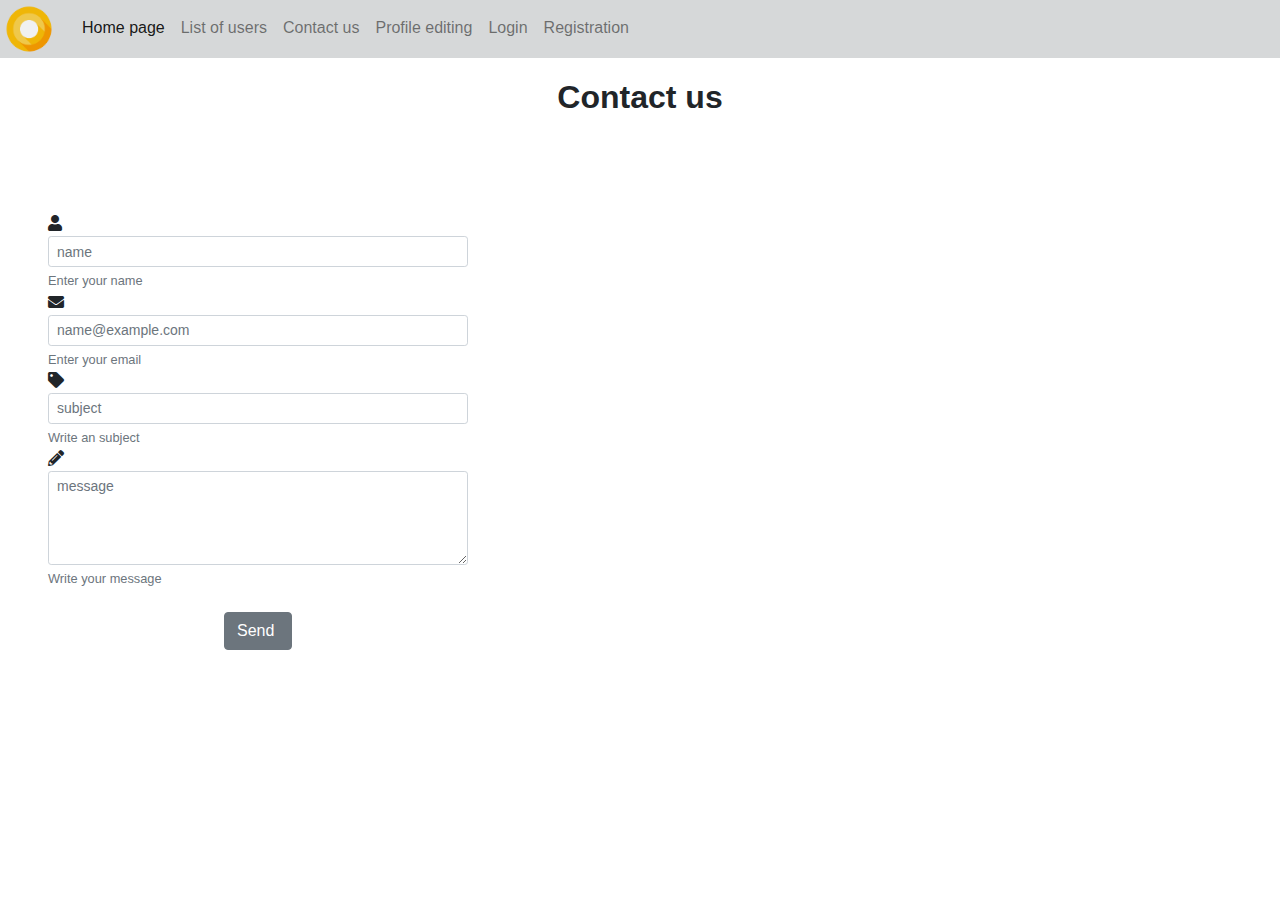
==== taskLibrary/contacts.html @ e166e696 "dynamic prototypes for the project Library" ====
<!DOCTYPE html>
<html lang="en">
<head>
    <meta charset="UTF-8">
    <meta name="viewport" content="width=device-width, initial-scale=1, shrink-to-fit=no">
    <meta http-equiv="x-ua-compatible" content="ie=edge">
    <!-- Font Awesome -->
    <link rel="stylesheet" href="https://use.fontawesome.com/releases/v5.8.2/css/all.css">
    <link rel="stylesheet" href="css/bootstrap.min.css">
    <link rel="stylesheet" href="css/main.css">
    
    <title>Contact us</title>
</head>
<body>
    <header class="alert-dark">
        <div class="logo-form">
            <img src="img/logo.png" width="50px" height="50px">
        </div>
        <nav class="navbar navbar-expand-md navbar-light">
            <button class="navbar-toggler" type="button" data-toggle="collapse" data-target="#navbarSupportedContent" aria-controls="navbarSupportedContent" aria-expanded="false" aria-label="Toggle navigation">
                <span class="navbar-toggler-icon"></span>
            </button>
            <div class="collapse navbar-collapse" id="navbarSupportedContent">
                <ul class="navbar-nav mr-auto">
                    <li class="nav-item active">
                        <a class="nav-link" href="index.html">Home page</a>
                    </li>
                    <li class="nav-item">
                        <a class="nav-link" href="userList.html">List of users</a>
                    </li>
                    <li class="nav-item">
                        <a class="nav-link" href="contacts.html">Contact us</a>
                    </li>
                    <li class="nav-item">
                        <a class="nav-link" href="userEdit.html">Profile editing</a>
                    </li>
                    <li class="nav-item">
                        <a class="nav-link" href="login.html">Login</a>
                    </li>
                    <li class="nav-item">
                        <a class="nav-link" href="registration.html">Registration</a>
                    </li>
                </ul>
            </div>
        </nav>
    </header>
    
    <section id="contact">
            <h2 class="mb-5 font-weight-bold text-center" style="margin: 20px">Contact us</h2>
        <div class="row">
            <div class="col-lg-5 col-md-12">
              <form class="p-5 grey-text">
                <div class="md-form form-sm"> <i class="fas fa-user prefix"></i>
                  <input type="text" id="form3" class="form-control form-control-sm" aria-describedby="nameHelp" placeholder="name">
                  <small id="nameHelp" class="form-text text-muted">Enter your name</small>
                </div>
                <div class="md-form form-sm"> <i class="fas fa-envelope prefix"></i>
                  <input type="email" id="form2" class="form-control form-control-sm" aria-describedby="emailHelp" placeholder="name@example.com">
                  <small id="emailHelp" class="form-text text-muted">Enter your email</small>
                </div>
                <div class="md-form form-sm"> <i class="fas fa-tag prefix"></i>
                  <input type="text" id="form32" class="form-control form-control-sm" aria-describedby="subjectHelp" placeholder="subject">
                  <small id="emailHelp" class="form-text text-muted">Write an subject</small>
                </div>
                <div class="md-form form-sm"> <i class="fas fa-pencil-alt prefix"></i>
                  <textarea type="text" id="form8" class="md-textarea form-control form-control-sm" rows="4" aria-describedby="messageHelp" placeholder="message"></textarea>
                  <small id="messageHelp" class="form-text text-muted">Write your message</small>
                </div>
                <div class="text-center mt-4">
                  <button class="btn btn-secondary">Send <i class="far fa-paper-planeml-1"></i></button>
                </div>
              </form>
            </div>
            <div class="col-lg-7 col-md-12">
                <!--Google map-->
                <div id="map-container" class="z-depth-1-half map-container mb-5" style="height: 400px">
                </div>
            </div>
        </div>
    </section>
    
    <script src="https://code.jquery.com/jquery-3.3.1.min.js" integrity="sha256-FgpCb/KJQlLNfOu91ta32o/NMZxltwRo8QtmkMRdAu8=" crossorigin="anonymous"></script>
    <script src="https://cdnjs.cloudflare.com/ajax/libs/popper.js/1.14.7/umd/popper.min.js" integrity="sha384-UO2eT0CpHqdSJQ6hJty5KVphtPhzWj9WO1clHTMGa3JDZwrnQq4sF86dIHNDz0W1" crossorigin="anonymous"></script>
    <script src="js/bootstrap.min.js"></script>
    <script src="js/main.js"></script>
    <script src="https://maps.google.com/maps/api/js"></script>
</body>
</html>
---- taskLibrary/css/main.css ----
header {
    height: 58px;
}
.logo-form {
    height: 58px; 
    position: relative; 
    float: left;
    padding: 2px;
    margin: 2px;
}
.reg-form {
    padding: 20px;
    margin: 50px;
}
table, th, td {
    border: 1px solid black;
    text-align: center;
}
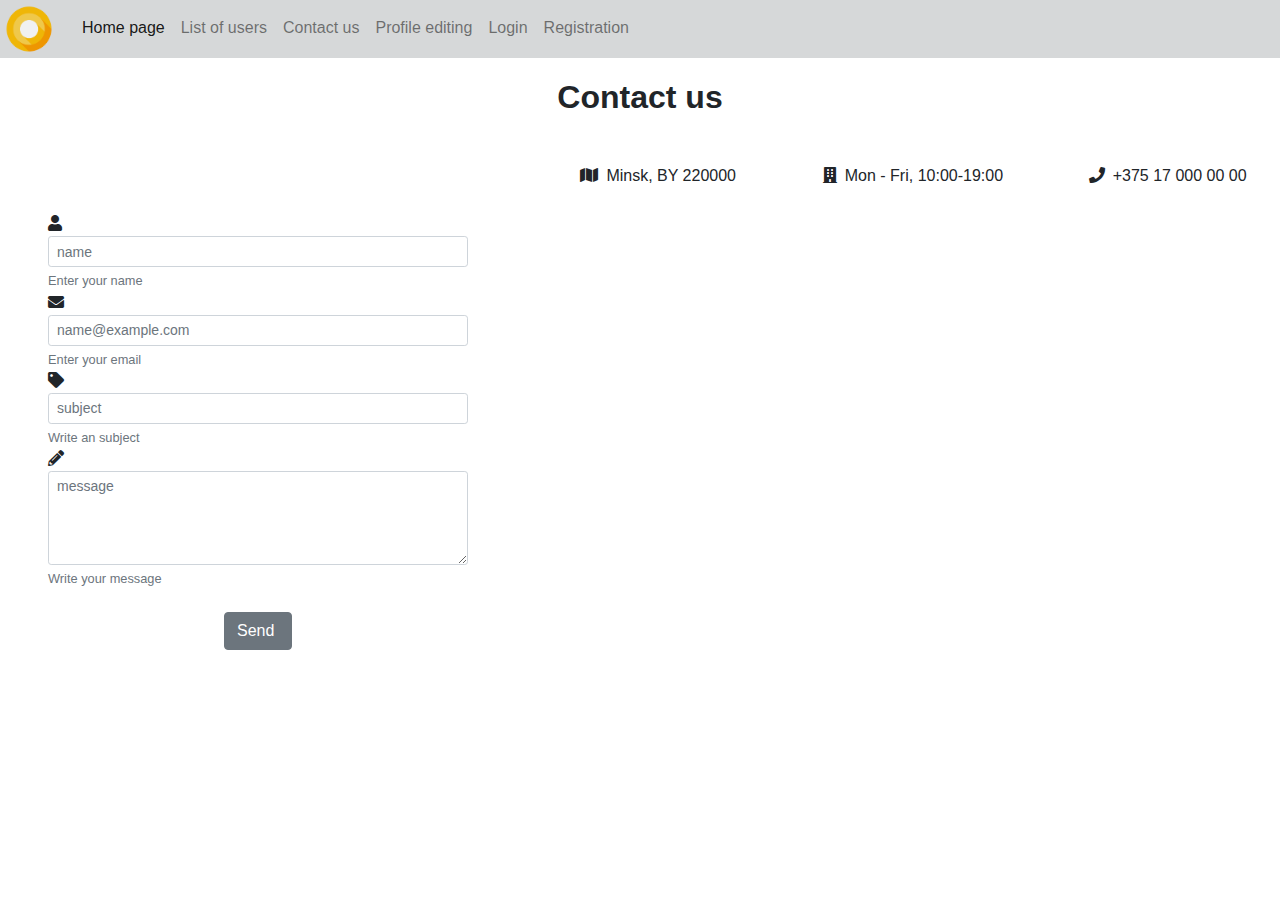
==== commit ffe509b9: "add wallpaper and google map at taskLibrary" ====
--- a/taskLibrary/contacts.html
+++ b/taskLibrary/contacts.html
@@ -72,17 +72,33 @@
               </form>
             </div>
             <div class="col-lg-7 col-md-12">
+                <div class="row text-center">
+                    <div class="col-lg-4 col-md-12 mb-3">
+                        <p><i class="fas fa-map fa-1x mr-2 grey-text"></i>Minsk, BY 220000</p>
+                    </div>
+                    <div class="col-lg-4 col-md-6 mb-3">
+                        <p><i class="fas fa-building fa-1x mr-2 grey-text"></i>Mon - Fri, 10:00-19:00</p>
+                    </div>
+                    <div class="col-lg-4 col-md-6 mb-3">
+                        <p><i class="fas fa-phone fa-1x mr-2 grey-text"></i>+375 17 000 00 00</p>
+                    </div>
+                </div>
                 <!--Google map-->
-                <div id="map-container" class="z-depth-1-half map-container mb-5" style="height: 400px">
-                </div>
+                <div id="map-container" class="z-depth-1-half map-container mb-5" style="height: 400px; width: 800px; bottom: auto"></div>
             </div>
         </div>
     </section>
     
-    <script src="https://code.jquery.com/jquery-3.3.1.min.js" integrity="sha256-FgpCb/KJQlLNfOu91ta32o/NMZxltwRo8QtmkMRdAu8=" crossorigin="anonymous"></script>
-    <script src="https://cdnjs.cloudflare.com/ajax/libs/popper.js/1.14.7/umd/popper.min.js" integrity="sha384-UO2eT0CpHqdSJQ6hJty5KVphtPhzWj9WO1clHTMGa3JDZwrnQq4sF86dIHNDz0W1" crossorigin="anonymous"></script>
+    <!-- SCRIPTS -->
+    <!-- JQuery -->
+    <script type="text/javascript" src="js/jquery-3.4.0.min.js"></script>
+    <!-- Bootstrap tooltips -->
+    <script type="text/javascript" src="js/popper.min.js"></script>
+    <!-- MDB core JavaScript -->
+    <script type="text/javascript" src="js/mdb.min.js"></script>
     <script src="js/bootstrap.min.js"></script>
     <script src="js/main.js"></script>
     <script src="https://maps.google.com/maps/api/js"></script>
+    <script src="js/googleMap.js"></script>
 </body>
 </html>--- a/taskLibrary/css/main.css
+++ b/taskLibrary/css/main.css
@@ -15,4 +15,13 @@
 table, th, td {
     border: 1px solid black;
     text-align: center;
+}
+
+#intro {
+    background-image:url(../img/wallpaper.jpg);
+    background-repeat: no-repeat;
+    background-position: center;
+    background-attachment:fixed;
+    background-size: cover;
+    height:600px;
 }